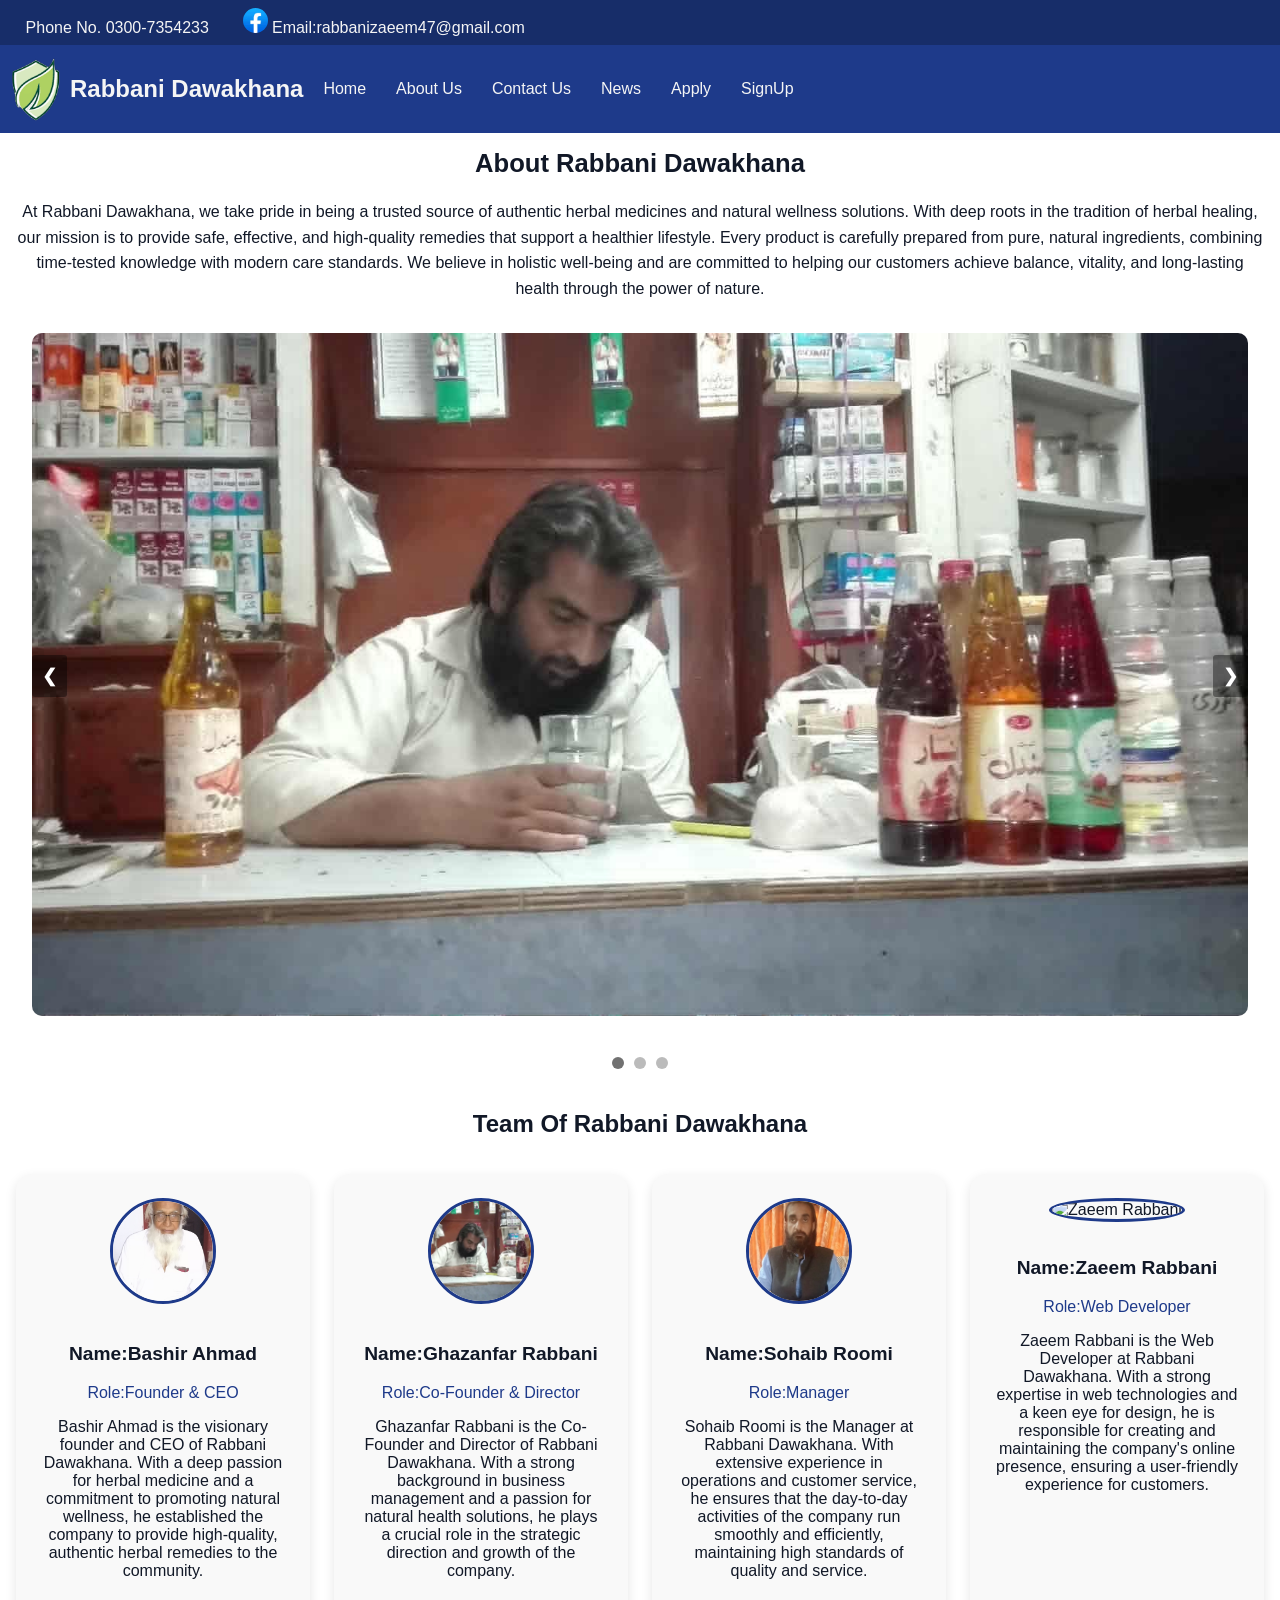
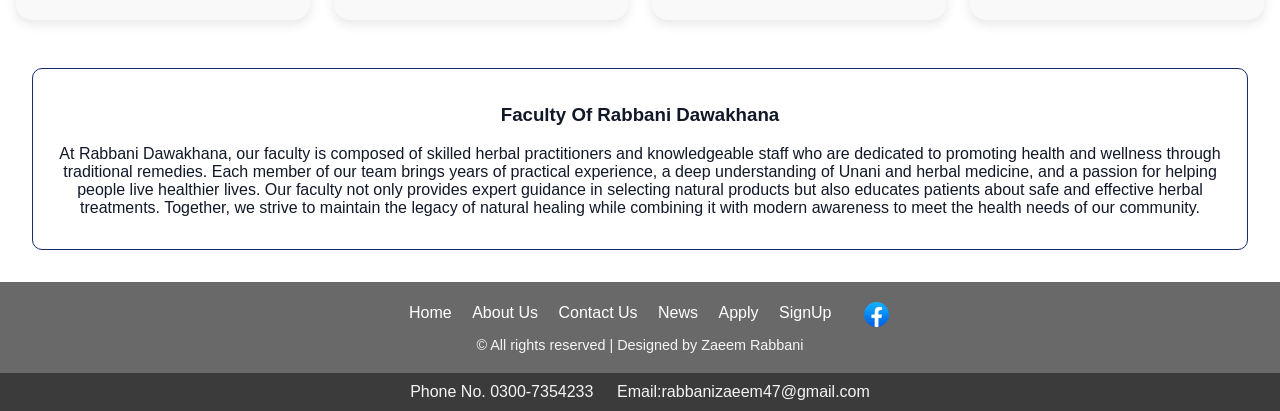
==== about us.html @ c784bd7c "Add files via upload" ====
<!DOCTYPE html>
<html lang="en">
<head>
    <meta charset="UTF-8">
    <meta name="viewport" content="width=device-width, initial-scale=1.0">
    <title>About Us | Rabbani Dawakhana</title>
    <link rel="stylesheet" href="style about us page.css">
    <link rel="shortcut icon" href="Rabbani Dawakhana Website logo.png" type="image/x-icon">
</head>
<body>
   <header>
<div  class="contact-info">
        <span>
          <a href="tel:0300-7354233" class="phone">Phone No. 0300-7354233</a> 
          <a href="https://www.facebook.com/profile.php?id=61579667399495" id="id" target="_blank">
      <img src="facebook logo.png" alt="facebook logo" id="qd">
    </a>
          <a href="mailto:rabbanizaeem47@gmail.com" class="email">Email:rabbanizaeem47@gmail.com</a>
        </span>
      </div>
        <nav class="logo">
    <img class="image023" src="Rabbani Dawakhana Website logo.png" alt="Rabbani Dawakhana logo">
    <h1>Rabbani Dawakhana</h1>
    <a class="webpages" href="home page.html">Home</a>
    <a class="webpage" href="about us.html">About Us</a>
    <a href="contact us.html" class="webpage">Contact Us</a>
    <a href="news.html" class="webpage">News</a>
    <a href="apply.html" class="webpage">Apply</a>
    <a href="sign up.html" class="webpage">SignUp</a>
        </nav>
    </header>
    <main>
        <h2 id="op">About Rabbani Dawakhana</h2>
        <p class="dsdf">At Rabbani Dawakhana, we take pride in being a trusted source of authentic herbal medicines and natural wellness solutions. With deep roots in the tradition of herbal healing, our mission is to provide safe, effective, and high-quality remedies that support a healthier lifestyle. Every product is carefully prepared from pure, natural ingredients, combining time-tested knowledge with modern care standards. We believe in holistic well-being and are committed to helping our customers achieve balance, vitality, and long-lasting health through the power of nature.</p>
        <div class="slideshow-container">
  <div class="mySlides fade">
    <img src="image004.jpg" style="width:100%">
  </div>
  <div class="mySlides fade">
    <img src="image01.jpg" style="width:100%">
  </div>
  <div class="mySlides fade">
    <img src="image 002.png" style="width:100%">
  </div>
  <a class="prev" onclick="plusSlides(-1)">&#10094;</a>
  <a class="next" onclick="plusSlides(1)">&#10095;</a>
</div>
<div style="text-align:center">
  <span class="dot" onclick="currentSlide(1)"></span>
  <span class="dot" onclick="currentSlide(2)"></span>
  <span class="dot" onclick="currentSlide(3)"></span>
</div>
    
       <section class="team-section">
  <h2>Team Of Rabbani Dawakhana</h2>
  <div class="team-container">
    

    <div class="team-card">
      <img src="image003.jpg" alt="Bashir Ahmad" class="team-img">
      <h3 class="team-name">Name:Bashir Ahmad</h3>
      <p class="team-role">Role:Founder & CEO</p>
      <p class="team-para">Bashir Ahmad is the visionary founder and CEO of Rabbani Dawakhana. With a deep passion for herbal medicine and a commitment to promoting natural wellness, he established the company to provide high-quality, authentic herbal remedies to the community.</p>
    </div>
    

    <div class="team-card">
      <img src="image004.jpg" alt="Ghazanfar Rabbani" class="team-img">
      <h3 class="team-name">Name:Ghazanfar Rabbani</h3>
      <p class="team-role">Role:Co-Founder & Director</p>
      <p class="team-para">Ghazanfar Rabbani is the Co-Founder and Director of Rabbani Dawakhana. With a strong background in business management and a passion for natural health solutions, he plays a crucial role in the strategic direction and growth of the company.</p>
    </div>


    <div class="team-card">
        <img src="image006.jpg" alt="Sohaib Roomi" class="team-img">
        <h3 class="team-name">Name:Sohaib Roomi</h3>
        <p class="team-role">Role:Manager</p>
        <p class="team-para">Sohaib Roomi is the Manager at Rabbani Dawakhana. With extensive experience in operations and customer service, he ensures that the day-to-day activities of the company run smoothly and efficiently, maintaining high standards of quality and service.</p>
    </div>


    <div class="team-card">
        <img src="image007.jpg" alt="Zaeem Rabbani" class="team-img">
        <h3 class="team-name">Name:Zaeem Rabbani</h3>
        <p class="team-role">Role:Web Developer</p>
        <p class="team-para">Zaeem Rabbani is the Web Developer at Rabbani Dawakhana. With a strong expertise in web technologies and a keen eye for design, he is responsible for creating and maintaining the company's online presence, ensuring a user-friendly experience for customers.</p>
    </div>


  </div>
  <div class="fac">
    <h3>Faculty Of Rabbani Dawakhana</h3>
    <p class="para">At Rabbani Dawakhana, our faculty is composed of skilled herbal practitioners and knowledgeable staff who are dedicated to promoting health and wellness through traditional remedies. Each member of our team brings years of practical experience, a deep understanding of Unani and herbal medicine, and a passion for helping people live healthier lives. Our faculty not only provides expert guidance in selecting natural products but also educates patients about safe and effective herbal treatments. Together, we strive to maintain the legacy of natural healing while combining it with modern awareness to meet the health needs of our community.</p>
  </div>
</section>
    </main>
    <footer>
    <div class="qscv">
  <a class="webpags" href="home page.html">Home</a>
    <a class="webpag" href="about us.html">About Us</a>
    <a href="contact us.html" class="webpag">Contact Us</a>
    <a href="news.html" class="webpag">News</a>
    <a href="apply.html" class="webpag">Apply</a>
    <a href="SignUp.html" class="webpag">SignUp</a>
    <a href="https://www.facebook.com/profile.php?id=61579667399495" id="id" target="_blank">
      <img src="facebook logo.png" alt="facebook logo" id="qs">
    </a>
    <span id="qwdf">&copy All rights reserved | Designed by Zaeem Rabbani
</div>
<div  class="contact-inf">
        <span>
          <a href="tel:0300-7354233" class="phone">Phone No. 0300-7354233</a> 
          <a href="mailto:rabbanizaeem47@gmail.com" class="email">Email:rabbanizaeem47@gmail.com</a>
        </span>
      </div>
    </footer>    
    <script src="script about us page .js"></script>
</body>
</html>
---- style about us page.css ----
body {
    background-color: white;
    color: #111827;
    font-family: Arial, sans-serif;
    margin: 0;
    padding: 0;
}

/* Top contact bar */
.contact-info {
    font-size: 2.5vh;
    padding: 0.5rem;
    background-color: #172d69;
    display: flex;
    justify-content: space-between;
    align-items: center;
    flex-wrap: wrap;
}
.phone, .email {
    color: whitesmoke;
    text-decoration: none;
    margin: 0.5rem;
}
#qd {
  width: 20px;
  height: 20px;
}
#id {
  display: inline-block;
}

/* Navbar */
.logo {
    display: flex;
    align-items: center;
    flex-wrap: wrap;
    gap: 1rem;
    padding: 0.8rem;
    background-color: #1E3A8A;
    color: whitesmoke;
}
.image023 {
    width: 50px;
    height: auto;
}
.webpages, .webpage {
    font-size: 1rem;
    text-decoration: none;
    color: whitesmoke;
    margin-left: 1rem;
}
.webpages:hover, .webpage:hover {
    text-decoration: underline;
}

/* About */
.dsdf {
  font-size: 1rem;
  text-align: center;
  margin: 1rem;
  line-height: 1.6;
}
#op {
  font-size: 1.6rem;
  text-align: center;
  margin-top: 1rem;
}

/* Slideshow */
.slideshow-container {
  max-width: 95%;
  margin: 2rem auto;
  position: relative;
  border-radius: 10px;
}
.mySlides img {
  width: 100%;
  height: auto;
  border-radius: 10px;
}
.prev, .next {
  cursor: pointer;
  position: absolute;
  top: 50%;
  padding: 10px;
  margin-top: -22px;
  color: white;
  font-weight: bold;
  font-size: 18px;
  border-radius: 3px;
  user-select: none;
  background: rgba(0,0,0,0.4);
}
.next { right: 0; }
.prev:hover, .next:hover { background: rgba(0,0,0,0.8); }
.dot {
  cursor: pointer;
  height: 12px;
  width: 12px;
  margin: 5px 3px;
  background-color: #bbb;
  border-radius: 50%;
  display: inline-block;
}
.active, .dot:hover { background-color: #717171; }

/* Team Section */
.team-section {
  text-align: center;
  margin: 2rem auto;
}
.team-container {
  display: grid;
  grid-template-columns: repeat(auto-fit, minmax(260px, 1fr));
  gap: 1.5rem;
  padding: 1rem;
}
.team-card {
  background: #f9f9f9;
  border-radius: 1rem;
  box-shadow: 0 4px 12px rgba(0,0,0,0.1);
  padding: 1.5rem;
  transition: transform 0.3s ease;
}
.team-card:hover { transform: translateY(-8px); }
.team-img {
  width: 100px;
  height: 100px;
  border-radius: 50%;
  object-fit: cover;
  border: 3px solid #1E3A8A;
  margin-bottom: 1rem;
}
.team-name { font-size: 1.2rem; font-weight: bold; }
.team-role { color: #1E3A8A; margin-bottom: 0.5rem; }

/* Faculty */
.fac {
  text-align: center;
  border: 1px solid #172d69;
  border-radius: 10px;
  font-size: 1rem;
  padding: 1rem;
  margin: 2rem;
}

/* Footer */
.qscv {
  background-color: #696969;
  color: whitesmoke;
  padding: 1.5rem;
  text-align: center;
}
.webpags, .webpag {
  font-size: 1rem;
  text-decoration: none;
  color: white;
  margin: 0 0.5rem;
}
#qs {
  width: 20px;
  height: 20px;
  vertical-align: middle;
}
.contact-inf {
  font-size: 0.9rem;
  background-color: #3b3b3b;
  padding: 1rem;
  text-align: center;
}
#qwdf {
  display: block;
  margin-top: 1rem;
}

/* -------------------- Responsive Fixes -------------------- */
@media (max-width: 768px) {
  .logo {
    flex-direction: column;
    text-align: center;
  }
  .webpages, .webpage {
    margin: 0.5rem;
    font-size: 1.1rem;
  }
  .email { margin-left: 0; }
}

@media (max-width: 480px) {
  .contact-info, .contact-inf {
    font-size: 0.8rem;
    flex-direction: column;
    text-align: center;
  }
  .team-card { padding: 1rem; }
  .team-img { width: 80px; height: 80px; }
  #op { font-size: 1.3rem; }
}
/* ---------------- HEADER ---------------- */
.contact-info {
  background-color: #172d69;
  color: whitesmoke;
  font-size: 1rem;
  padding: 0.5rem 1rem;
  display: flex;
  flex-wrap: wrap;
  justify-content: space-between;
  align-items: center;
}
.phone, .email {
  color: whitesmoke;
  text-decoration: none;
  margin: 0.3rem 0.6rem;
}
#qd, #qs, #id {
  width: 25px;
  height: 25px;
  border-radius: 50%;
  object-fit: cover;
  margin-left: 10px;
}

/* Logo + Navigation */
.logo {
  display: flex;
  align-items: center;
  flex-wrap: wrap;
  gap: 10px;
  padding: 10px;
  background-color: #1E3A8A;
  color: whitesmoke;
}
.image023 {
  width: 50px;
  height: auto;
}
.webpages, .webpage {
  font-size: 1rem;
  text-decoration: none;
  color: whitesmoke;
  margin: 0 10px;
}
.webpages:hover, .webpage:hover {
  text-decoration: underline;
}

/* ---------------- FOOTER ---------------- */
.qscv {
  background-color: #696969;
  color: whitesmoke;
  padding: 20px;
  margin-top: 20px;
  text-align: center;
}
.webpags, .webpag {
  font-size: 1rem;
  text-decoration: none;
  color: white;
  margin: 0 8px;
}
#qwdf {
  display: block;
  margin-top: 10px;
  font-size: 0.9rem;
}
.contact-inf {
  font-size: 1rem;
  background-color: #3b3b3b;
  padding: 10px;
  text-align: center;
}

/* ---------------- RESPONSIVE ---------------- */
@media (max-width: 768px) {
  .contact-info { flex-direction: column; text-align: center; }
  .logo { flex-direction: column; text-align: center; }
  .webpages, .webpage {
    display: block;
    margin: 5px 0;
    font-size: 0.9rem;
  }
}
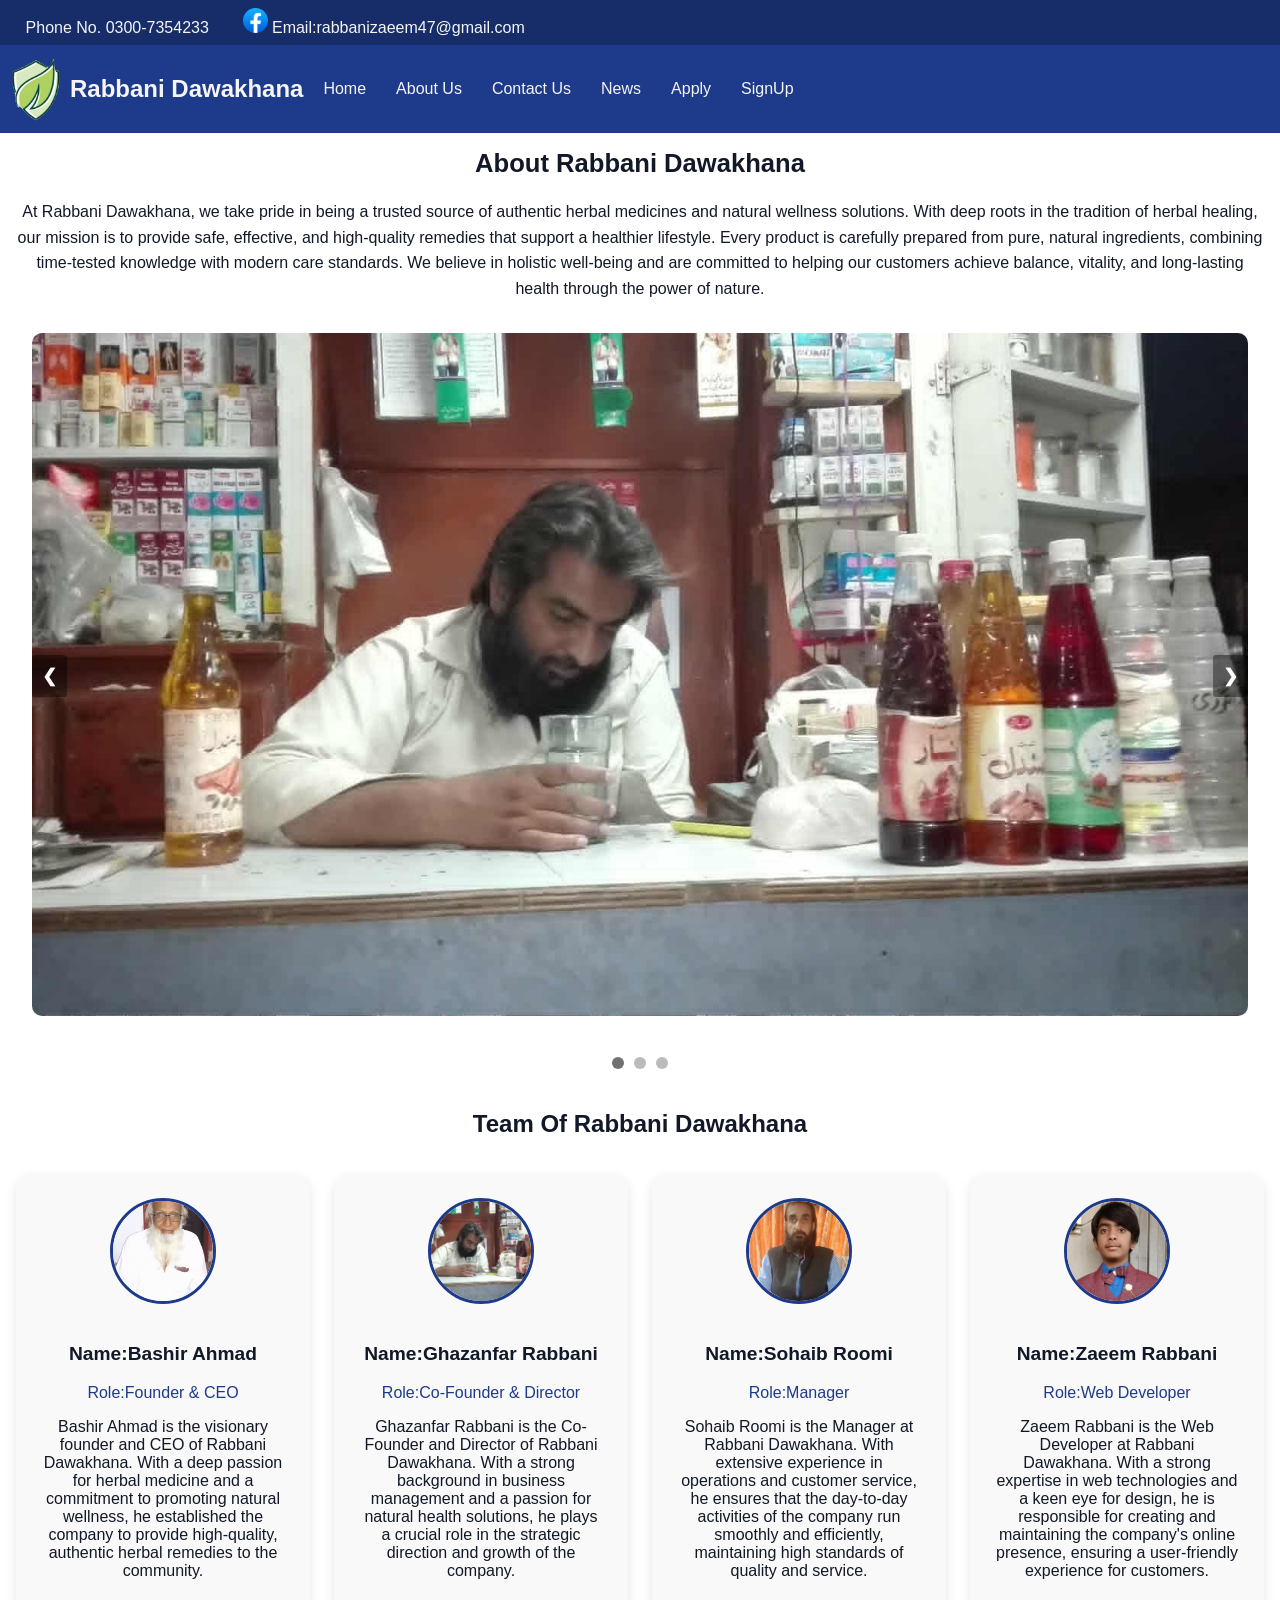
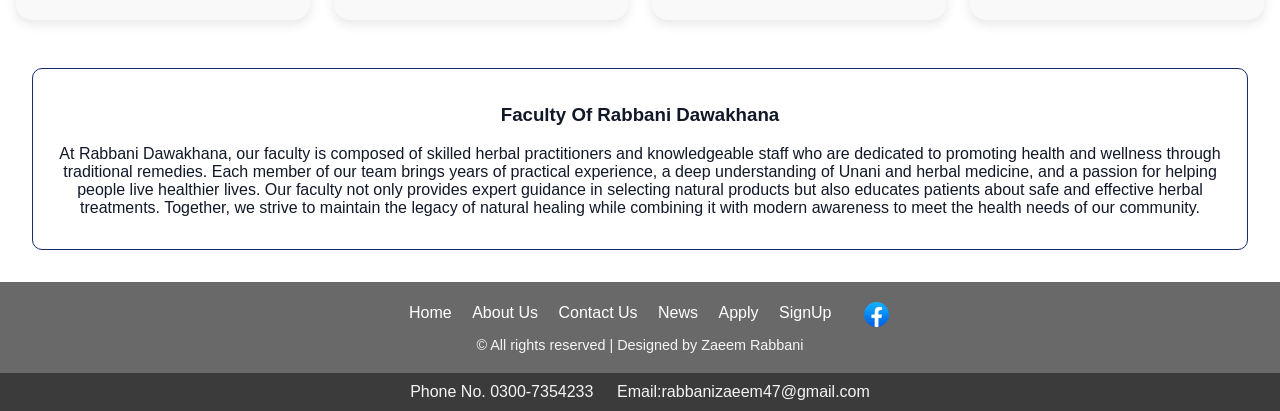
==== commit 35876186: "Fix HTML formatting in about us page" ====
--- a/about us.html
+++ b/about us.html
@@ -81,7 +81,7 @@
 
 
     <div class="team-card">
-        <img src="image007.jpg" alt="Zaeem Rabbani" class="team-img">
+        <img src="image007.JPG" alt="Zaeem Rabbani" class="team-img">
         <h3 class="team-name">Name:Zaeem Rabbani</h3>
         <p class="team-role">Role:Web Developer</p>
         <p class="team-para">Zaeem Rabbani is the Web Developer at Rabbani Dawakhana. With a strong expertise in web technologies and a keen eye for design, he is responsible for creating and maintaining the company's online presence, ensuring a user-friendly experience for customers.</p>
@@ -117,4 +117,4 @@
     </footer>    
     <script src="script about us page .js"></script>
 </body>
-</html>+</html>
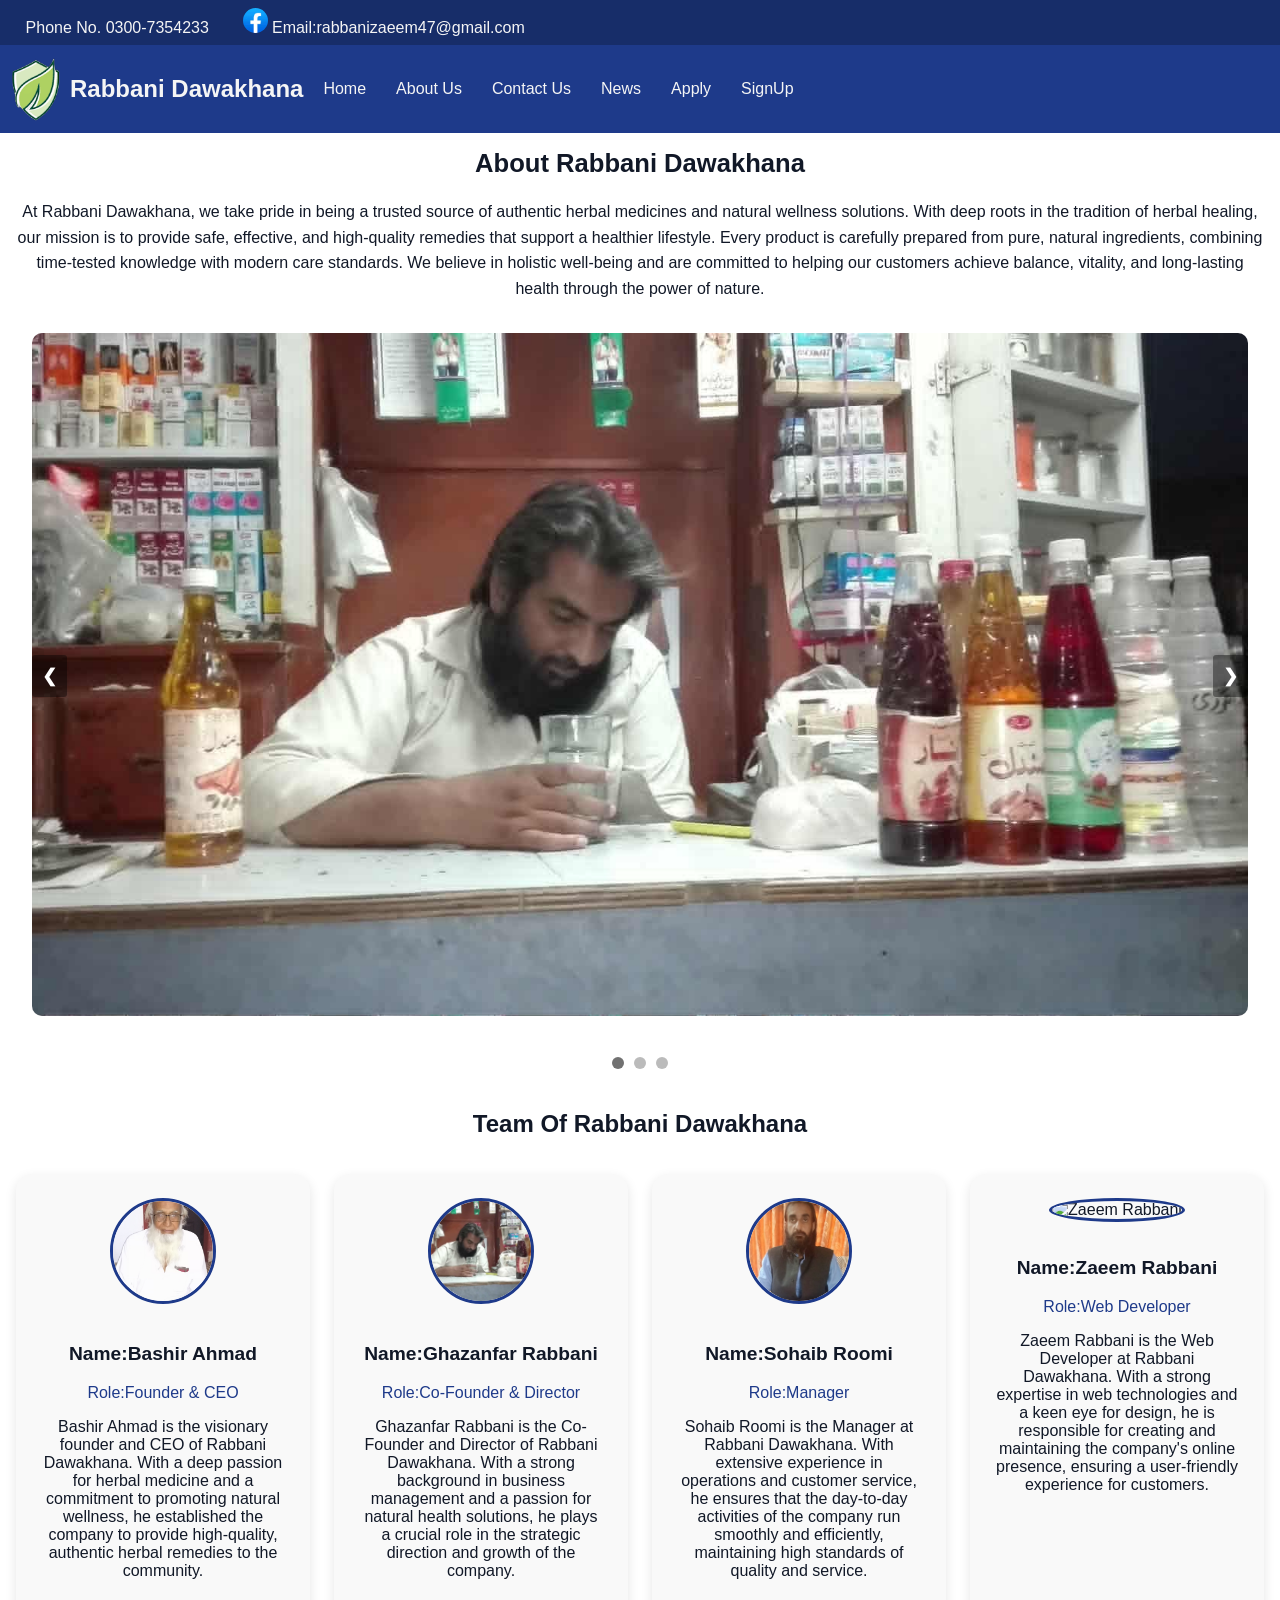
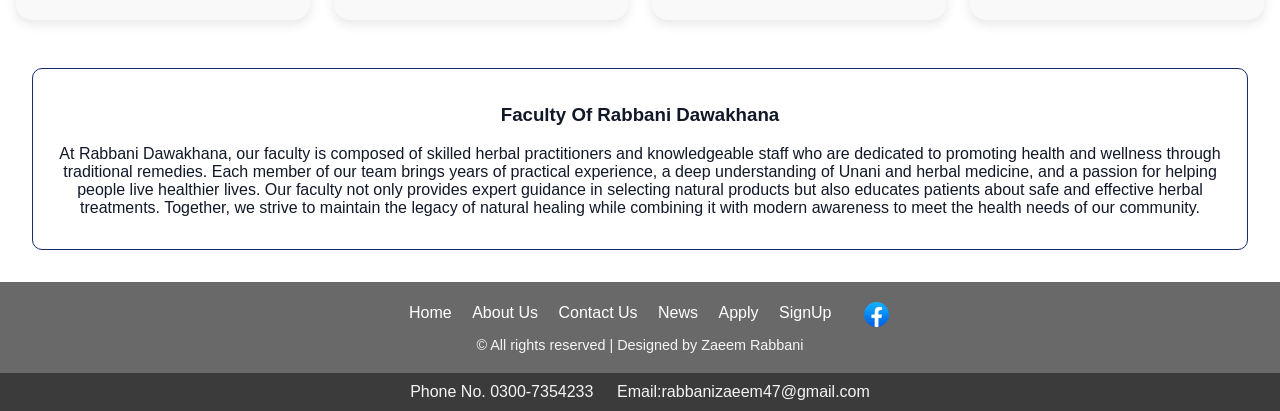
==== commit e0f60e45: "Update about us.html" ====
--- a/about us.html
+++ b/about us.html
@@ -81,7 +81,7 @@
 
 
     <div class="team-card">
-        <img src="image007.JPG" alt="Zaeem Rabbani" class="team-img">
+        <img src="image.jpg" alt="Zaeem Rabbani" class="team-img">
         <h3 class="team-name">Name:Zaeem Rabbani</h3>
         <p class="team-role">Role:Web Developer</p>
         <p class="team-para">Zaeem Rabbani is the Web Developer at Rabbani Dawakhana. With a strong expertise in web technologies and a keen eye for design, he is responsible for creating and maintaining the company's online presence, ensuring a user-friendly experience for customers.</p>
